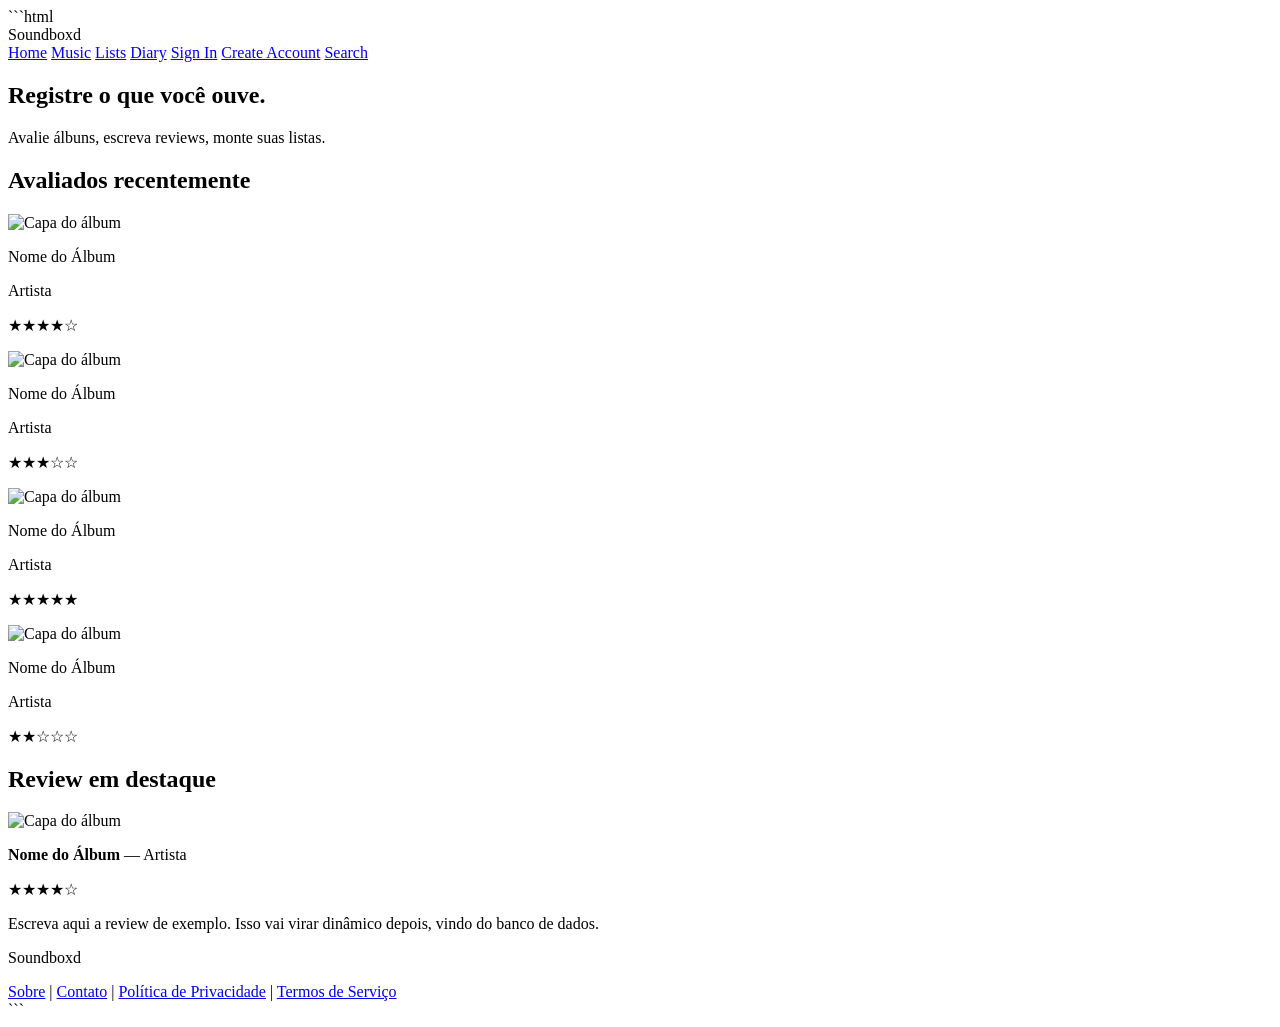
==== frontend/index.html @ ebd2ac77 "feat: create initial Soundboxd page structure" ====
```html
<!DOCTYPE html>
<html lang="pt-BR">

<head>
  <meta charset="UTF-8">
  <meta name="viewport" content="width=device-width, initial-scale=1.0">
  <title>Soundboxd</title>
  <link rel="stylesheet" href="style.css">
</head>

<!-- Body -->
<body>

  <!-- Header -->
  <header class="topbar">

    <!-- Logo -->
    <div class="logo">Soundboxd</div>

    <!-- Navigation -->
    <nav>
      <a href="#">Home</a>
      <a href="#">Music</a>
      <a href="#">Lists</a>
      <a href="#">Diary</a>
      <a href="#">Sign In</a>
      <a href="#">Create Account</a>
      <a href="#">Search</a>
    </nav>

  </header>

  <!-- Main content -->
  <main>

    <!-- Hero section -->
    <section class="hero">
      <h1>Registre o que você ouve.</h1>
      <p>Avalie álbuns, escreva reviews, monte suas listas.</p>
    </section>

    <!-- Recently reviewed albums -->
    <section class="album-grid-section">

      <h2>Avaliados recentemente</h2>

      <!-- Album grid -->
      <div class="album-grid">

        <!-- Album card -->
        <div class="album-card">
          <img src="https://placehold.co/200x200" alt="Capa do álbum">
          <p class="album-title">Nome do Álbum</p>
          <p class="album-artist">Artista</p>
          <p class="rating">★★★★☆</p>
        </div>

        <!-- Album card -->
        <div class="album-card">
          <img src="https://placehold.co/200x200" alt="Capa do álbum">
          <p class="album-title">Nome do Álbum</p>
          <p class="album-artist">Artista</p>
          <p class="rating">★★★☆☆</p>
        </div>

        <!-- Album card -->
        <div class="album-card">
          <img src="https://placehold.co/200x200" alt="Capa do álbum">
          <p class="album-title">Nome do Álbum</p>
          <p class="album-artist">Artista</p>
          <p class="rating">★★★★★</p>
        </div>

        <!-- Album card -->
        <div class="album-card">
          <img src="https://placehold.co/200x200" alt="Capa do álbum">
          <p class="album-title">Nome do Álbum</p>
          <p class="album-artist">Artista</p>
          <p class="rating">★★☆☆☆</p>
        </div>

      </div>
    </section>

    <!-- Featured review -->
    <section class="review-section">

      <h2>Review em destaque</h2>

      <!-- Review card -->
      <article class="review-card">

        <!-- Album cover -->
        <img src="https://placehold.co/80x80" alt="Capa do álbum">

        <!-- Review content -->
        <div class="review-content">

          <!-- Album information -->
          <p class="review-header">
            <strong>Nome do Álbum</strong> — Artista
          </p>

          <!-- Album rating -->
          <p class="rating">★★★★☆</p>

          <!-- Review text -->
          <p class="review-text">
            Escreva aqui a review de exemplo.
            Isso vai virar dinâmico depois, vindo do banco de dados.
          </p>

        </div>
      </article>
    </section>

  </main>

  <!-- Footer -->
  <footer>

    <!-- Copyright / Brand -->
    <p>Soundboxd</p>

    <!-- Footer navigation -->
    <a href="#">Sobre</a> |
    <a href="#">Contato</a> |
    <a href="#">Política de Privacidade</a> |
    <a href="#">Termos de Serviço</a>

  </footer>

</body>
</html>
```
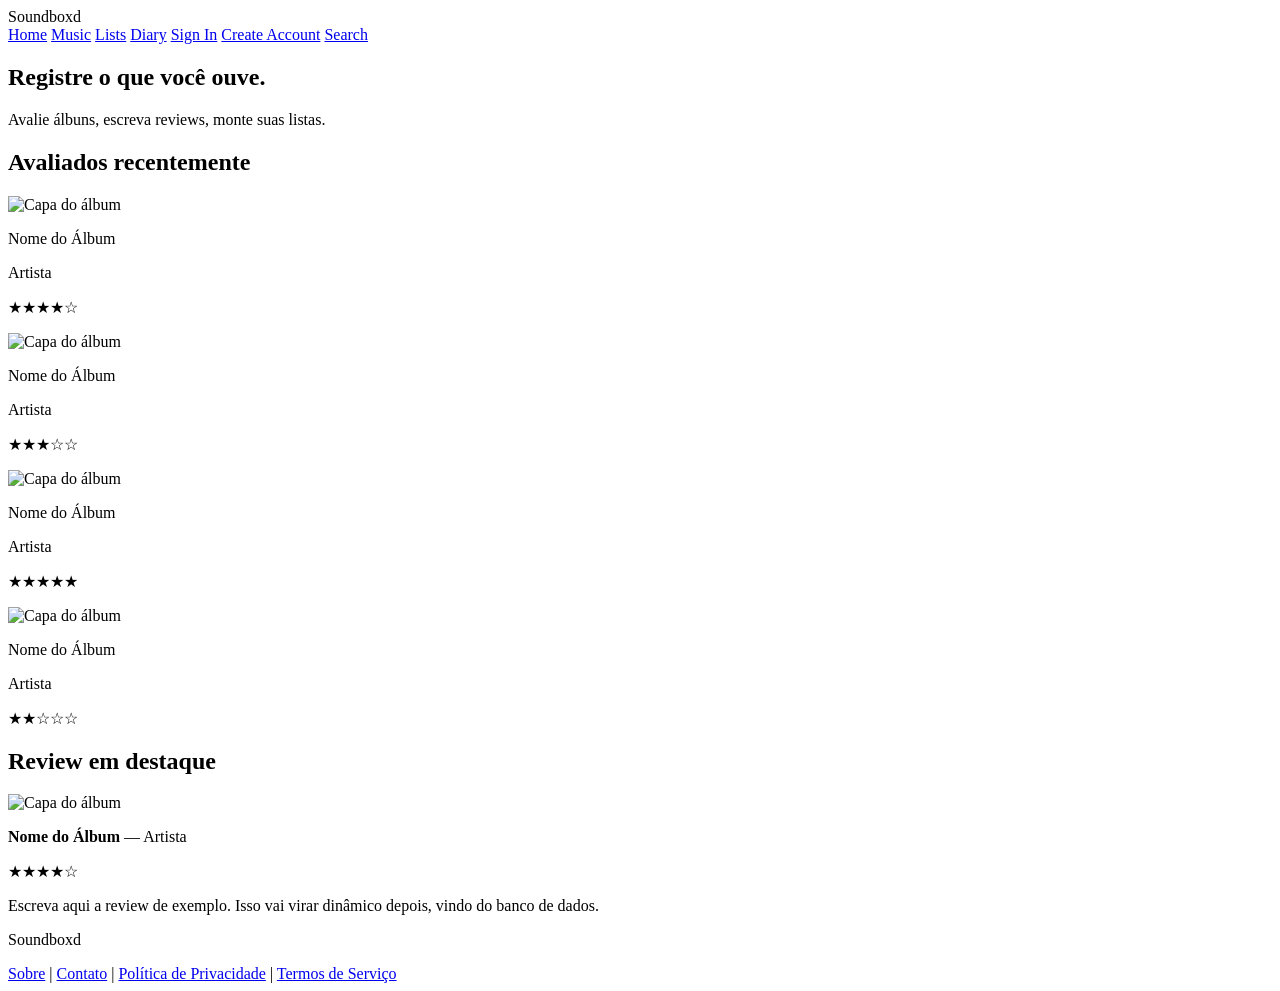
==== commit 13579dbb: "update/HTML structure Removed unnecessary code block formatting and fixed HTML structure." ====
--- a/frontend/index.html
+++ b/frontend/index.html
@@ -1,4 +1,3 @@
-```html
 <!DOCTYPE html>
 <html lang="pt-BR">
 
@@ -133,4 +132,3 @@
 
 </body>
 </html>
-```
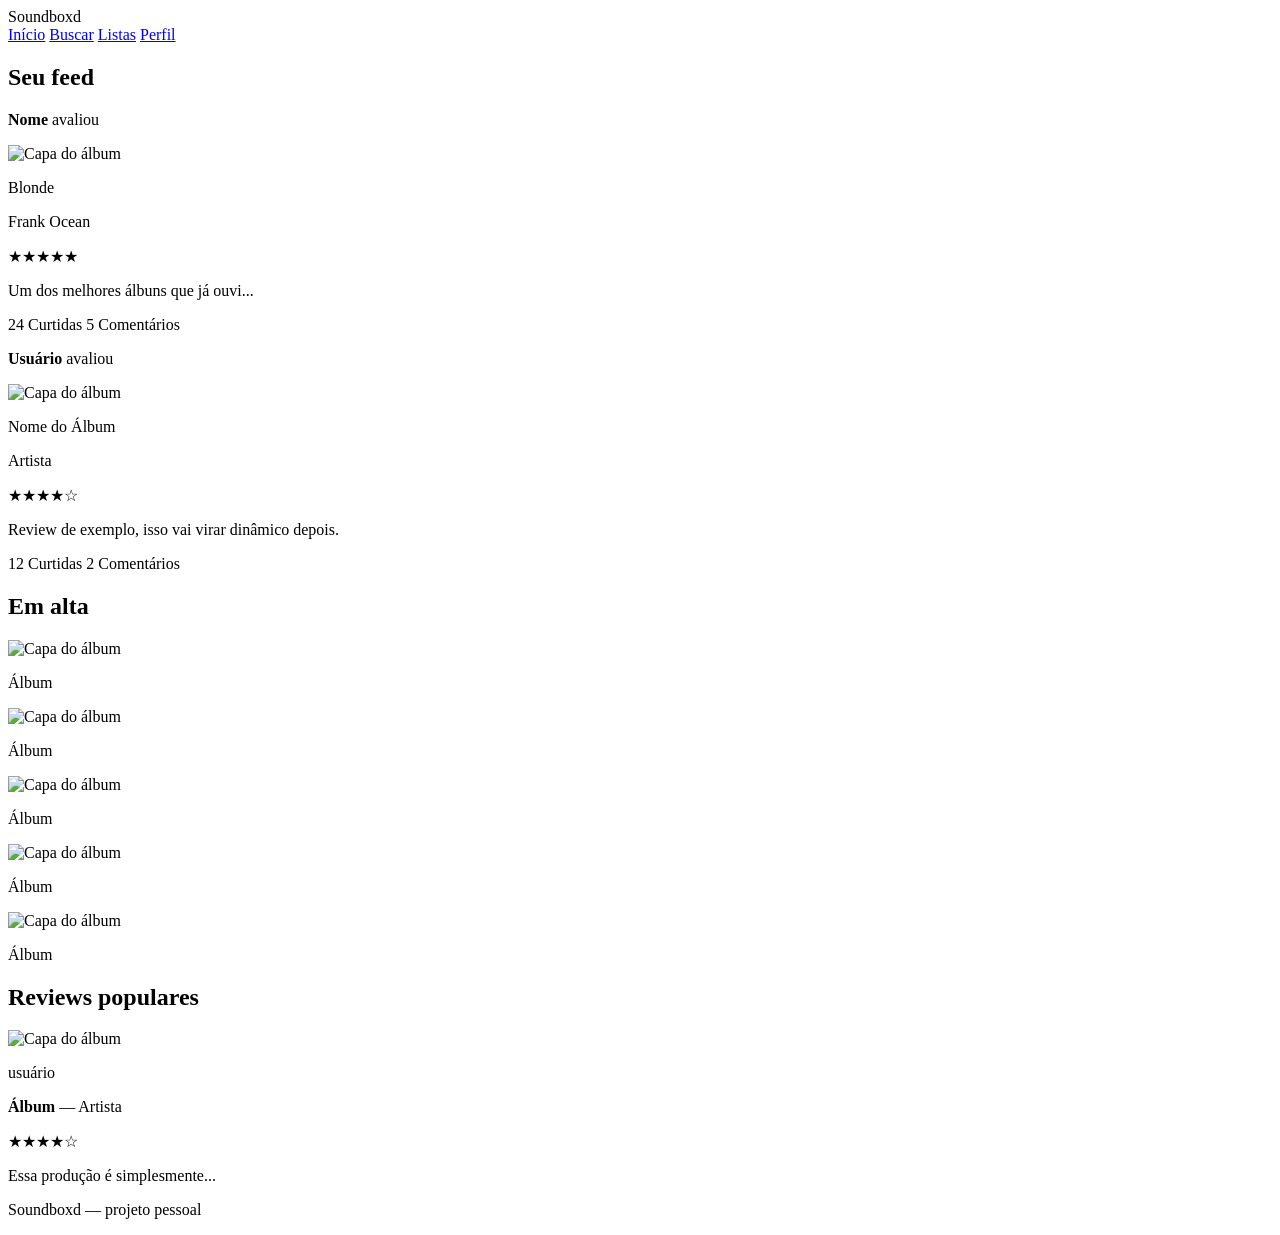
==== commit 8726315e: "update/HTML structure" ====
--- a/frontend/index.html
+++ b/frontend/index.html
@@ -1,133 +1,104 @@
 <!DOCTYPE html>
 <html lang="pt-BR">
-
 <head>
   <meta charset="UTF-8">
   <meta name="viewport" content="width=device-width, initial-scale=1.0">
-  <title>Soundboxd</title>
-  <link rel="stylesheet" href="style.css">
+  <title>Soundboxd — Home</title>
+  <link rel="stylesheet" href="home.css">
 </head>
-
-<!-- Body -->
 <body>
 
-  <!-- Header -->
   <header class="topbar">
-
-    <!-- Logo -->
     <div class="logo">Soundboxd</div>
-
-    <!-- Navigation -->
     <nav>
-      <a href="#">Home</a>
-      <a href="#">Music</a>
-      <a href="#">Lists</a>
-      <a href="#">Diary</a>
-      <a href="#">Sign In</a>
-      <a href="#">Create Account</a>
-      <a href="#">Search</a>
+      <a href="index.html">Início</a>
+      <a href="buscar.html">Buscar</a>
+      <a href="listas.html">Listas</a>
+      <a href="perfil.html">Perfil</a>
     </nav>
-
   </header>
 
-  <!-- Main content -->
   <main>
+    <section class="feed-section">
+      <h2>Seu feed</h2>
 
-    <!-- Hero section -->
-    <section class="hero">
-      <h1>Registre o que você ouve.</h1>
-      <p>Avalie álbuns, escreva reviews, monte suas listas.</p>
-    </section>
+      <article class="feed-card">
+        <p class="feed-user"><strong>Nome</strong> avaliou</p>
+        <div class="feed-body">
+          <img src="https://placehold.co/100x100" alt="Capa do álbum">
+          <div class="feed-content">
+            <p class="album-title">Blonde</p>
+            <p class="album-artist">Frank Ocean</p>
+            <p class="rating">★★★★★</p>
+            <p class="review-text">Um dos melhores álbuns que já ouvi...</p>
+            <div class="feed-actions">
+              <span>24 Curtidas</span>
+              <span>5 Comentários</span>
+            </div>
+          </div>
+        </div>
+      </article>
 
-    <!-- Recently reviewed albums -->
-    <section class="album-grid-section">
-
-      <h2>Avaliados recentemente</h2>
-
-      <!-- Album grid -->
-      <div class="album-grid">
-
-        <!-- Album card -->
-        <div class="album-card">
-          <img src="https://placehold.co/200x200" alt="Capa do álbum">
-          <p class="album-title">Nome do Álbum</p>
-          <p class="album-artist">Artista</p>
-          <p class="rating">★★★★☆</p>
-        </div>
-
-        <!-- Album card -->
-        <div class="album-card">
-          <img src="https://placehold.co/200x200" alt="Capa do álbum">
-          <p class="album-title">Nome do Álbum</p>
-          <p class="album-artist">Artista</p>
-          <p class="rating">★★★☆☆</p>
-        </div>
-
-        <!-- Album card -->
-        <div class="album-card">
-          <img src="https://placehold.co/200x200" alt="Capa do álbum">
-          <p class="album-title">Nome do Álbum</p>
-          <p class="album-artist">Artista</p>
-          <p class="rating">★★★★★</p>
-        </div>
-
-        <!-- Album card -->
-        <div class="album-card">
-          <img src="https://placehold.co/200x200" alt="Capa do álbum">
-          <p class="album-title">Nome do Álbum</p>
-          <p class="album-artist">Artista</p>
-          <p class="rating">★★☆☆☆</p>
-        </div>
-
-      </div>
-    </section>
-
-    <!-- Featured review -->
-    <section class="review-section">
-
-      <h2>Review em destaque</h2>
-
-      <!-- Review card -->
-      <article class="review-card">
-
-        <!-- Album cover -->
-        <img src="https://placehold.co/80x80" alt="Capa do álbum">
-
-        <!-- Review content -->
-        <div class="review-content">
-
-          <!-- Album information -->
-          <p class="review-header">
-            <strong>Nome do Álbum</strong> — Artista
-          </p>
-
-          <!-- Album rating -->
-          <p class="rating">★★★★☆</p>
-
-          <!-- Review text -->
-          <p class="review-text">
-            Escreva aqui a review de exemplo.
-            Isso vai virar dinâmico depois, vindo do banco de dados.
-          </p>
-
+      <article class="feed-card">
+        <p class="feed-user"><strong>Usuário</strong> avaliou</p>
+        <div class="feed-body">
+          <img src="https://placehold.co/100x100" alt="Capa do álbum">
+          <div class="feed-content">
+            <p class="album-title">Nome do Álbum</p>
+            <p class="album-artist">Artista</p>
+            <p class="rating">★★★★☆</p>
+            <p class="review-text">Review de exemplo, isso vai virar dinâmico depois.</p>
+            <div class="feed-actions">
+              <span>12 Curtidas</span>
+              <span>2 Comentários</span>
+            </div>
+          </div>
         </div>
       </article>
     </section>
 
+    <section class="album-grid-section">
+      <h2>Em alta</h2>
+      <div class="album-grid">
+        <div class="album-card">
+          <img src="https://placehold.co/200x200" alt="Capa do álbum">
+          <p class="album-title">Álbum</p>
+        </div>
+        <div class="album-card">
+          <img src="https://placehold.co/200x200" alt="Capa do álbum">
+          <p class="album-title">Álbum</p>
+        </div>
+        <div class="album-card">
+          <img src="https://placehold.co/200x200" alt="Capa do álbum">
+          <p class="album-title">Álbum</p>
+        </div>
+        <div class="album-card">
+          <img src="https://placehold.co/200x200" alt="Capa do álbum">
+          <p class="album-title">Álbum</p>
+        </div>
+        <div class="album-card">
+          <img src="https://placehold.co/200x200" alt="Capa do álbum">
+          <p class="album-title">Álbum</p>
+        </div>
+      </div>
+    </section>
+
+    <section class="review-section">
+      <h2>Reviews populares</h2>
+      <article class="review-card">
+        <img src="https://placehold.co/80x80" alt="Capa do álbum">
+        <div class="review-content">
+          <p class="review-header">usuário</p>
+          <p class="review-header"><strong>Álbum</strong> — Artista</p>
+          <p class="rating">★★★★☆</p>
+          <p class="review-text">Essa produção é simplesmente...</p>
+        </div>
+      </article>
+    </section>
   </main>
 
-  <!-- Footer -->
   <footer>
-
-    <!-- Copyright / Brand -->
-    <p>Soundboxd</p>
-
-    <!-- Footer navigation -->
-    <a href="#">Sobre</a> |
-    <a href="#">Contato</a> |
-    <a href="#">Política de Privacidade</a> |
-    <a href="#">Termos de Serviço</a>
-
+    <p>Soundboxd — projeto pessoal</p>
   </footer>
 
 </body>
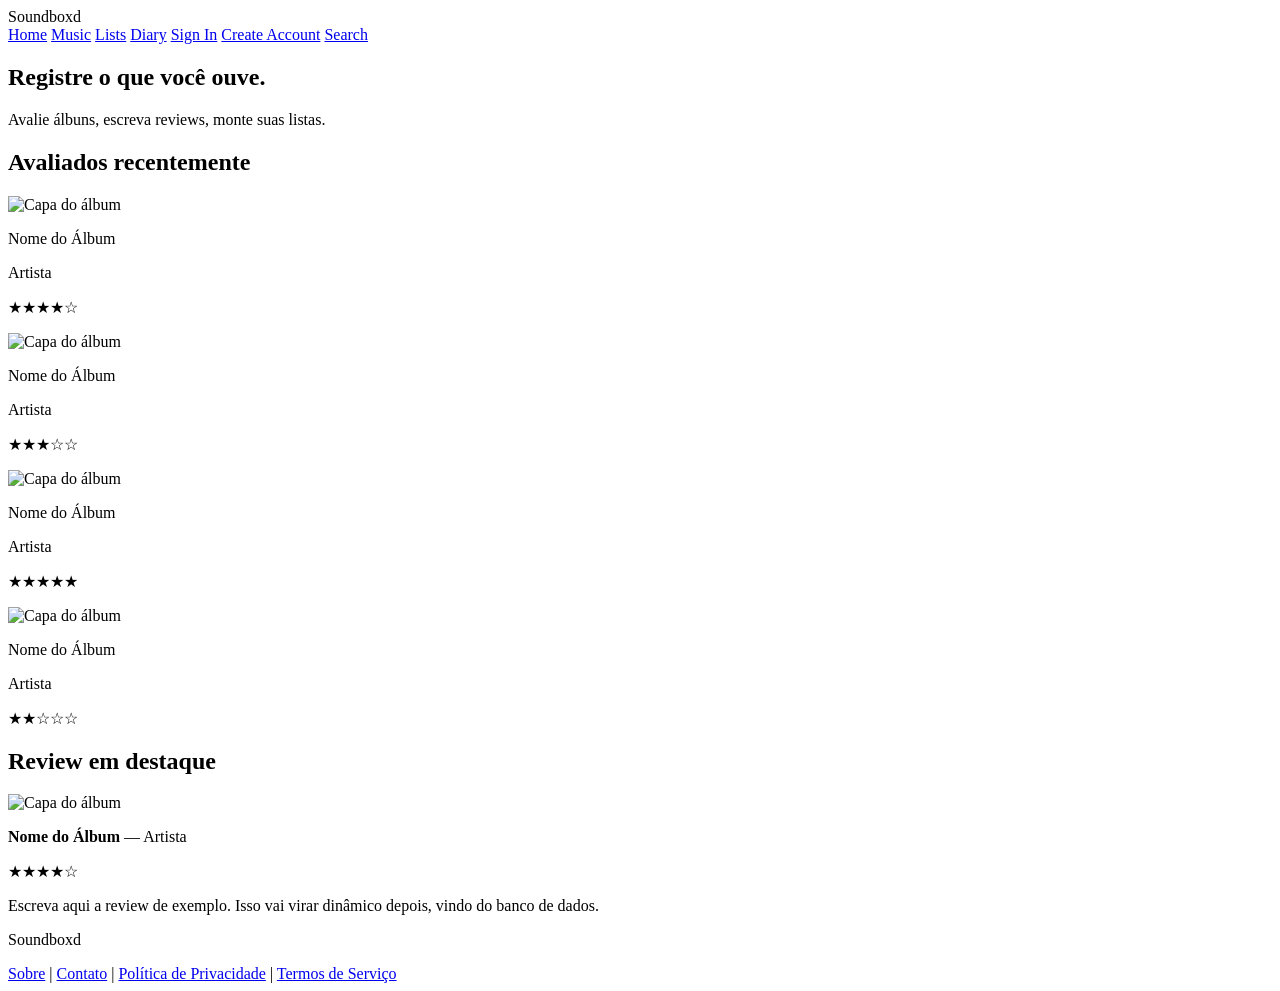
==== commit b57b7694: "update/HTML structure" ====
--- a/frontend/index.html
+++ b/frontend/index.html
@@ -1,104 +1,133 @@
 <!DOCTYPE html>
 <html lang="pt-BR">
+
 <head>
   <meta charset="UTF-8">
   <meta name="viewport" content="width=device-width, initial-scale=1.0">
-  <title>Soundboxd — Home</title>
-  <link rel="stylesheet" href="home.css">
+  <title>Soundboxd</title>
+  <link rel="stylesheet" href="style.css">
 </head>
+
+<!-- Body -->
 <body>
 
+  <!-- Header -->
   <header class="topbar">
+
+    <!-- Logo -->
     <div class="logo">Soundboxd</div>
+
+    <!-- Navigation -->
     <nav>
-      <a href="index.html">Início</a>
-      <a href="buscar.html">Buscar</a>
-      <a href="listas.html">Listas</a>
-      <a href="perfil.html">Perfil</a>
+      <a href="home.html">Home</a>
+      <a href="music.html">Music</a>
+      <a href="lists.html">Lists</a>
+      <a href="diary.html">Diary</a>
+      <a href="signin.html">Sign In</a>
+      <a href="create-account.html">Create Account</a>
+      <a href="buscar.html">Search</a>
     </nav>
+
   </header>
 
+  <!-- Main content -->
   <main>
-    <section class="feed-section">
-      <h2>Seu feed</h2>
 
-      <article class="feed-card">
-        <p class="feed-user"><strong>Nome</strong> avaliou</p>
-        <div class="feed-body">
-          <img src="https://placehold.co/100x100" alt="Capa do álbum">
-          <div class="feed-content">
-            <p class="album-title">Blonde</p>
-            <p class="album-artist">Frank Ocean</p>
-            <p class="rating">★★★★★</p>
-            <p class="review-text">Um dos melhores álbuns que já ouvi...</p>
-            <div class="feed-actions">
-              <span>24 Curtidas</span>
-              <span>5 Comentários</span>
-            </div>
-          </div>
+    <!-- Hero section -->
+    <section class="hero">
+      <h1>Registre o que você ouve.</h1>
+      <p>Avalie álbuns, escreva reviews, monte suas listas.</p>
+    </section>
+
+    <!-- Recently reviewed albums -->
+    <section class="album-grid-section">
+
+      <h2>Avaliados recentemente</h2>
+
+      <!-- Album grid -->
+      <div class="album-grid">
+
+        <!-- Album card -->
+        <div class="album-card">
+          <img src="https://placehold.co/200x200" alt="Capa do álbum">
+          <p class="album-title">Nome do Álbum</p>
+          <p class="album-artist">Artista</p>
+          <p class="rating">★★★★☆</p>
         </div>
-      </article>
 
-      <article class="feed-card">
-        <p class="feed-user"><strong>Usuário</strong> avaliou</p>
-        <div class="feed-body">
-          <img src="https://placehold.co/100x100" alt="Capa do álbum">
-          <div class="feed-content">
-            <p class="album-title">Nome do Álbum</p>
-            <p class="album-artist">Artista</p>
-            <p class="rating">★★★★☆</p>
-            <p class="review-text">Review de exemplo, isso vai virar dinâmico depois.</p>
-            <div class="feed-actions">
-              <span>12 Curtidas</span>
-              <span>2 Comentários</span>
-            </div>
-          </div>
+        <!-- Album card -->
+        <div class="album-card">
+          <img src="https://placehold.co/200x200" alt="Capa do álbum">
+          <p class="album-title">Nome do Álbum</p>
+          <p class="album-artist">Artista</p>
+          <p class="rating">★★★☆☆</p>
+        </div>
+
+        <!-- Album card -->
+        <div class="album-card">
+          <img src="https://placehold.co/200x200" alt="Capa do álbum">
+          <p class="album-title">Nome do Álbum</p>
+          <p class="album-artist">Artista</p>
+          <p class="rating">★★★★★</p>
+        </div>
+
+        <!-- Album card -->
+        <div class="album-card">
+          <img src="https://placehold.co/200x200" alt="Capa do álbum">
+          <p class="album-title">Nome do Álbum</p>
+          <p class="album-artist">Artista</p>
+          <p class="rating">★★☆☆☆</p>
+        </div>
+
+      </div>
+    </section>
+
+    <!-- Featured review -->
+    <section class="review-section">
+
+      <h2>Review em destaque</h2>
+
+      <!-- Review card -->
+      <article class="review-card">
+
+        <!-- Album cover -->
+        <img src="https://placehold.co/80x80" alt="Capa do álbum">
+
+        <!-- Review content -->
+        <div class="review-content">
+
+          <!-- Album information -->
+          <p class="review-header">
+            <strong>Nome do Álbum</strong> — Artista
+          </p>
+
+          <!-- Album rating -->
+          <p class="rating">★★★★☆</p>
+
+          <!-- Review text -->
+          <p class="review-text">
+            Escreva aqui a review de exemplo.
+            Isso vai virar dinâmico depois, vindo do banco de dados.
+          </p>
+
         </div>
       </article>
     </section>
 
-    <section class="album-grid-section">
-      <h2>Em alta</h2>
-      <div class="album-grid">
-        <div class="album-card">
-          <img src="https://placehold.co/200x200" alt="Capa do álbum">
-          <p class="album-title">Álbum</p>
-        </div>
-        <div class="album-card">
-          <img src="https://placehold.co/200x200" alt="Capa do álbum">
-          <p class="album-title">Álbum</p>
-        </div>
-        <div class="album-card">
-          <img src="https://placehold.co/200x200" alt="Capa do álbum">
-          <p class="album-title">Álbum</p>
-        </div>
-        <div class="album-card">
-          <img src="https://placehold.co/200x200" alt="Capa do álbum">
-          <p class="album-title">Álbum</p>
-        </div>
-        <div class="album-card">
-          <img src="https://placehold.co/200x200" alt="Capa do álbum">
-          <p class="album-title">Álbum</p>
-        </div>
-      </div>
-    </section>
-
-    <section class="review-section">
-      <h2>Reviews populares</h2>
-      <article class="review-card">
-        <img src="https://placehold.co/80x80" alt="Capa do álbum">
-        <div class="review-content">
-          <p class="review-header">usuário</p>
-          <p class="review-header"><strong>Álbum</strong> — Artista</p>
-          <p class="rating">★★★★☆</p>
-          <p class="review-text">Essa produção é simplesmente...</p>
-        </div>
-      </article>
-    </section>
   </main>
 
+  <!-- Footer -->
   <footer>
-    <p>Soundboxd — projeto pessoal</p>
+
+    <!-- Copyright / Brand -->
+    <p>Soundboxd</p>
+
+    <!-- Footer navigation -->
+    <a href="#">Sobre</a> |
+    <a href="#">Contato</a> |
+    <a href="#">Política de Privacidade</a> |
+    <a href="#">Termos de Serviço</a>
+
   </footer>
 
 </body>
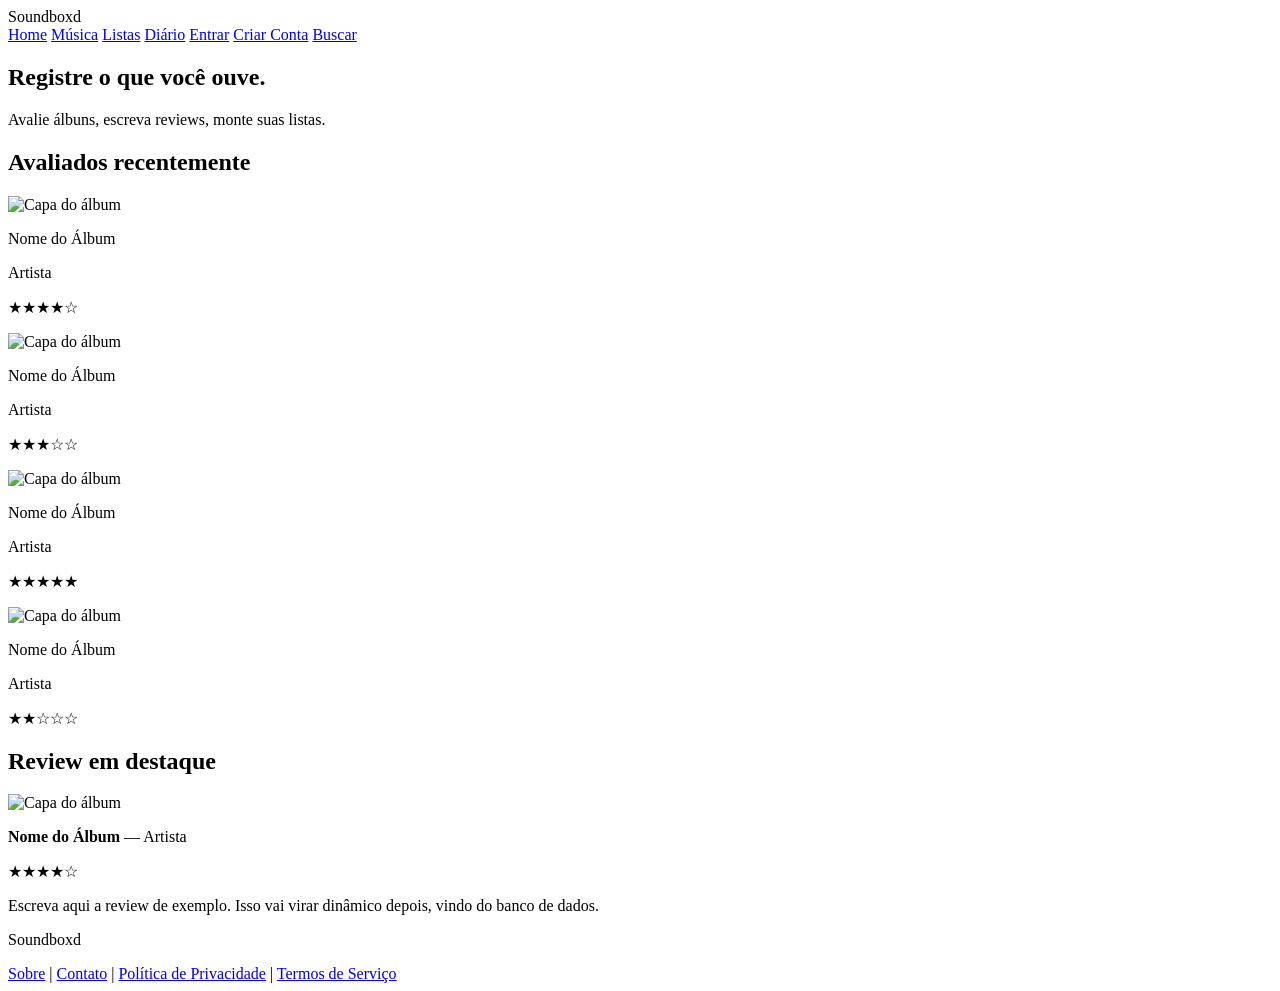
==== commit 4164e3b0: "fix: translate to Portuguese" ====
--- a/frontend/index.html
+++ b/frontend/index.html
@@ -20,12 +20,12 @@
     <!-- Navigation -->
     <nav>
       <a href="home.html">Home</a>
-      <a href="music.html">Music</a>
-      <a href="lists.html">Lists</a>
-      <a href="diary.html">Diary</a>
-      <a href="signin.html">Sign In</a>
-      <a href="create-account.html">Create Account</a>
-      <a href="buscar.html">Search</a>
+      <a href="music.html">Música</a>
+      <a href="lists.html">Listas</a>
+      <a href="diary.html">Diário</a>
+      <a href="login.html">Entrar</a>
+      <a href="create-account.html">Criar Conta</a>
+      <a href="buscar.html">Buscar</a>
     </nav>
 
   </header>
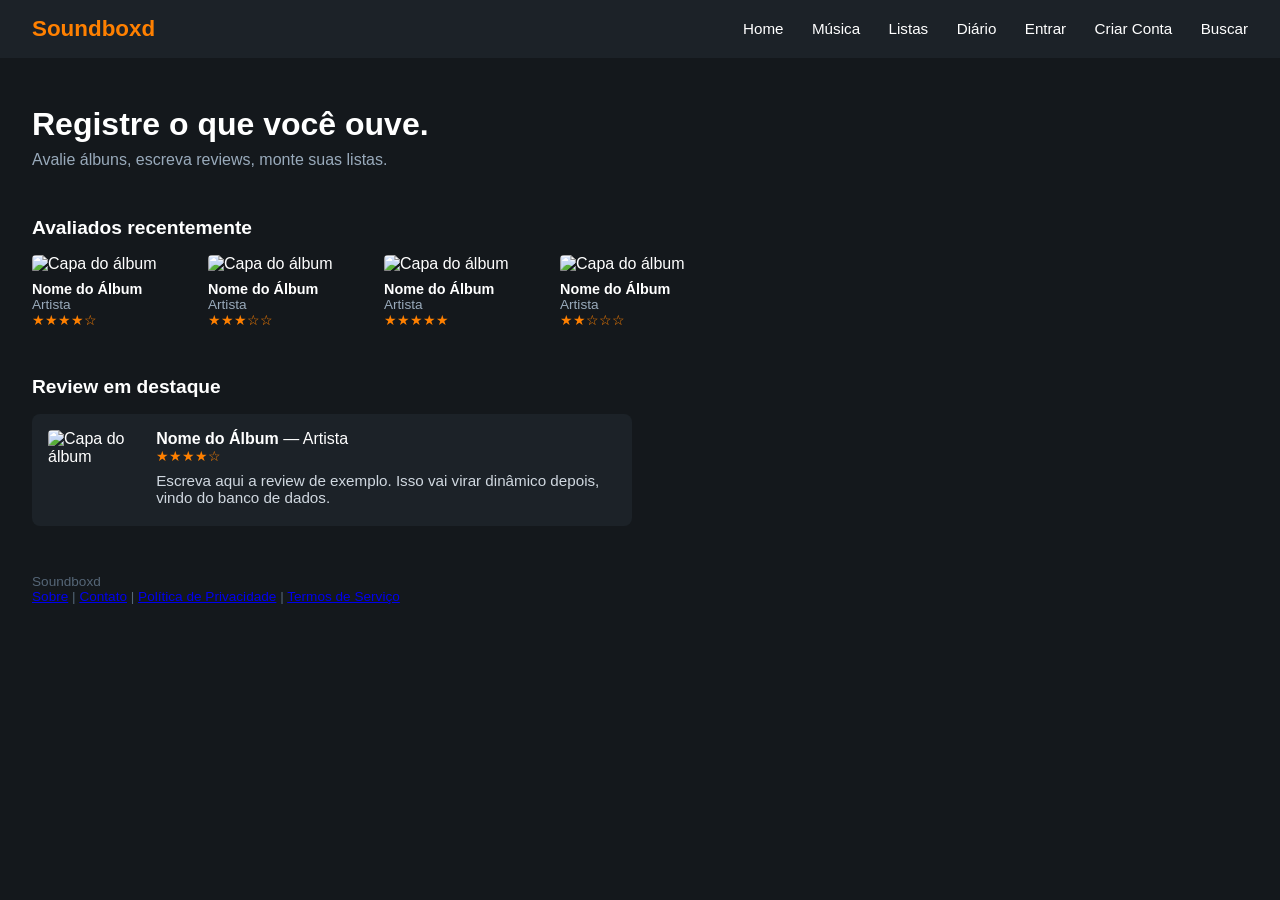
==== commit 8e2d76d9: "Merge pull request #41 from rafaelmvalente/feature/contextual-listening-timeline feat: add contextua" ====
--- a/frontend/index.html
+++ b/frontend/index.html
@@ -5,7 +5,8 @@
   <meta charset="UTF-8">
   <meta name="viewport" content="width=device-width, initial-scale=1.0">
   <title>Soundboxd</title>
-  <link rel="stylesheet" href="style.css">
+  <link rel="stylesheet" href="css/style.css">
+  <link rel="stylesheet" href="css/app.css">
 </head>
 
 <!-- Body -->
@@ -130,5 +131,6 @@
 
   </footer>
 
+  <script src="JS/script.js" defer></script>
 </body>
 </html>
--- a/frontend/css/style.css
+++ b/frontend/css/style.css
@@ -0,0 +1,112 @@
+* {
+  box-sizing: border-box;
+  margin: 0;
+  padding: 0;
+}
+
+body {
+  font-family: -apple-system, BlinkMacSystemFont, "Segoe UI", sans-serif;
+  background: #14181c;
+  color: #ffffff;
+}
+
+.topbar {
+  display: flex;
+  justify-content: space-between;
+  align-items: center;
+  padding: 16px 32px;
+  background: #1c2228;
+}
+
+.logo {
+  font-weight: bold;
+  font-size: 1.4rem;
+  color: #ff8000;
+}
+
+nav a {
+  color: #ffffff;
+  text-decoration: none;
+  margin-left: 24px;
+  font-size: 0.95rem;
+}
+
+nav a:hover {
+  color: #ff8000;
+}
+
+.hero {
+  padding: 48px 32px 24px;
+}
+
+.hero h1 {
+  font-size: 2rem;
+  margin-bottom: 8px;
+}
+
+.hero p {
+  color: #9ab;
+}
+
+.album-grid-section, .review-section {
+  padding: 24px 32px;
+}
+
+h2 {
+  margin-bottom: 16px;
+  font-size: 1.2rem;
+}
+
+.album-grid {
+  display: grid;
+  grid-template-columns: repeat(auto-fill, minmax(160px, 1fr));
+  gap: 16px;
+}
+
+.album-card img {
+  width: 100%;
+  border-radius: 4px;
+}
+
+.album-title {
+  margin-top: 8px;
+  font-weight: bold;
+  font-size: 0.9rem;
+}
+
+.album-artist {
+  color: #9ab;
+  font-size: 0.85rem;
+}
+
+.rating {
+  color: #ff8000;
+  font-size: 0.9rem;
+}
+
+.review-card {
+  display: flex;
+  gap: 16px;
+  background: #1c2228;
+  padding: 16px;
+  border-radius: 8px;
+  max-width: 600px;
+}
+
+.review-card img {
+  border-radius: 4px;
+  height: 80px;
+}
+
+.review-text {
+  margin-top: 8px;
+  color: #d0d8e0;
+  font-size: 0.95rem;
+}
+
+footer {
+  padding: 24px 32px;
+  text-align: left;
+  color: #567;
+  font-size: 0.85rem;
+}
--- a/frontend/css/app.css
+++ b/frontend/css/app.css
@@ -0,0 +1,192 @@
+.app-notice {
+  position: sticky;
+  top: 0;
+  z-index: 20;
+  padding: 12px 20px;
+  color: #14181c;
+  background: #ff9a33;
+  text-align: center;
+}
+
+.app-notice.error {
+  color: #fff;
+  background: #a83232;
+}
+
+.app-notice.success {
+  color: #fff;
+  background: #287348;
+}
+
+.app-empty {
+  padding: 16px;
+  color: #9ab;
+  background: #1c2228;
+  border-radius: 8px;
+}
+
+.logout-btn {
+  margin-left: 20px;
+  padding: 7px 10px;
+  color: #fff;
+  background: transparent;
+  border: 1px solid #53616d;
+  border-radius: 6px;
+  cursor: pointer;
+}
+
+.list-card {
+  color: #fff;
+}
+
+.list-album-item {
+  display: inline-flex;
+  align-items: center;
+  gap: 6px;
+  margin: 8px 8px 0 0;
+  padding: 6px 9px;
+  color: #d0d8e0;
+  background: #14181c;
+  border-radius: 5px;
+  font-size: 0.85rem;
+}
+
+.list-remove-btn {
+  padding: 4px 8px;
+  color: #fff;
+  background: transparent;
+  border: 1px solid #53616d;
+  border-radius: 5px;
+  cursor: pointer;
+}
+
+.auth-message {
+  min-height: 1.2em;
+  margin-top: 12px;
+  color: #ff9a33;
+  font-size: 0.9rem;
+}
+
+.auth-message[data-type="error"] {
+  color: #ff7777;
+}
+
+.modal-overlay {
+  display: none;
+  position: fixed;
+  inset: 0;
+  z-index: 10;
+  align-items: center;
+  justify-content: center;
+  padding: 20px;
+  background: rgb(0 0 0 / 65%);
+}
+
+.modal-overlay.active {
+  display: flex;
+}
+
+.modal-box {
+  position: relative;
+  width: min(100%, 440px);
+  max-height: 90vh;
+  overflow: auto;
+  padding: 24px;
+  color: #fff;
+  background: #1c2228;
+  border-radius: 8px;
+}
+
+.modal-box h2 {
+  margin-bottom: 16px;
+}
+
+.modal-box label {
+  display: block;
+  margin: 12px 0 6px;
+  color: #9ab;
+  font-size: 0.9rem;
+}
+
+.modal-box input,
+.modal-box select {
+  width: 100%;
+  margin-bottom: 12px;
+  padding: 10px 12px;
+  color: #fff;
+  background: #14181c;
+  border: 1px solid #2a323a;
+  border-radius: 6px;
+  font: inherit;
+}
+
+.modal-box button:disabled {
+  cursor: not-allowed;
+  opacity: 0.55;
+}
+
+.modal-close {
+  position: absolute;
+  top: 10px;
+  right: 12px;
+  color: #fff;
+  background: none;
+  border: 0;
+  font-size: 1.4rem;
+  cursor: pointer;
+}
+
+.like-btn {
+  padding: 0;
+  color: inherit;
+  background: transparent;
+  border: 0;
+  font: inherit;
+  cursor: pointer;
+}
+
+.album-card a {
+  color: inherit;
+  text-decoration: none;
+}
+
+.album-card a:hover .album-title {
+  color: #ff8000;
+}
+
+.album-card img {
+  aspect-ratio: 1;
+  object-fit: cover;
+}
+
+@media (max-width: 700px) {
+  .topbar {
+    flex-wrap: wrap;
+    gap: 14px;
+    padding: 16px;
+  }
+
+  nav {
+    display: flex;
+    flex-wrap: wrap;
+    gap: 12px;
+  }
+
+  nav a,
+  .logout-btn {
+    margin-left: 0;
+  }
+
+  .hero,
+  .album-grid-section,
+  .review-section,
+  .feed-section,
+  .search-header,
+  .search-results,
+  .profile-header,
+  .lists-section,
+  .lists-header {
+    padding-left: 16px;
+    padding-right: 16px;
+  }
+}
